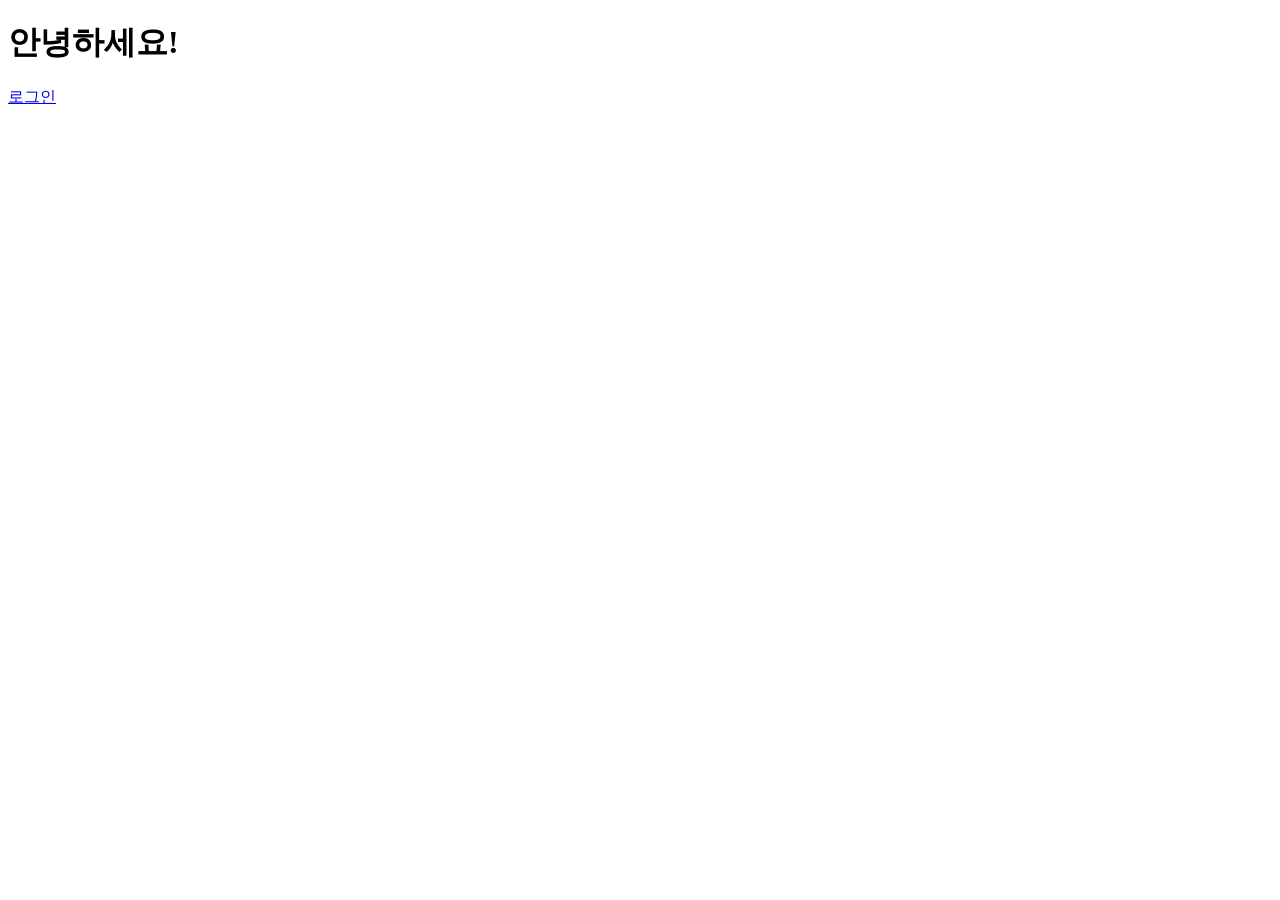
==== src/main/resources/templates/index.html @ 5abcea7f "first commit" ====
<!DOCTYPE html>
<html xmlns:th="http://www.thymeleaf.org">
<head>
    <meta charset="UTF-8">
    <title>index 메인페이지</title>
</head>
<body>
    <h1>안녕하세요!</h1>
    <a href="/hello">로그인</a>
</body>
</html>
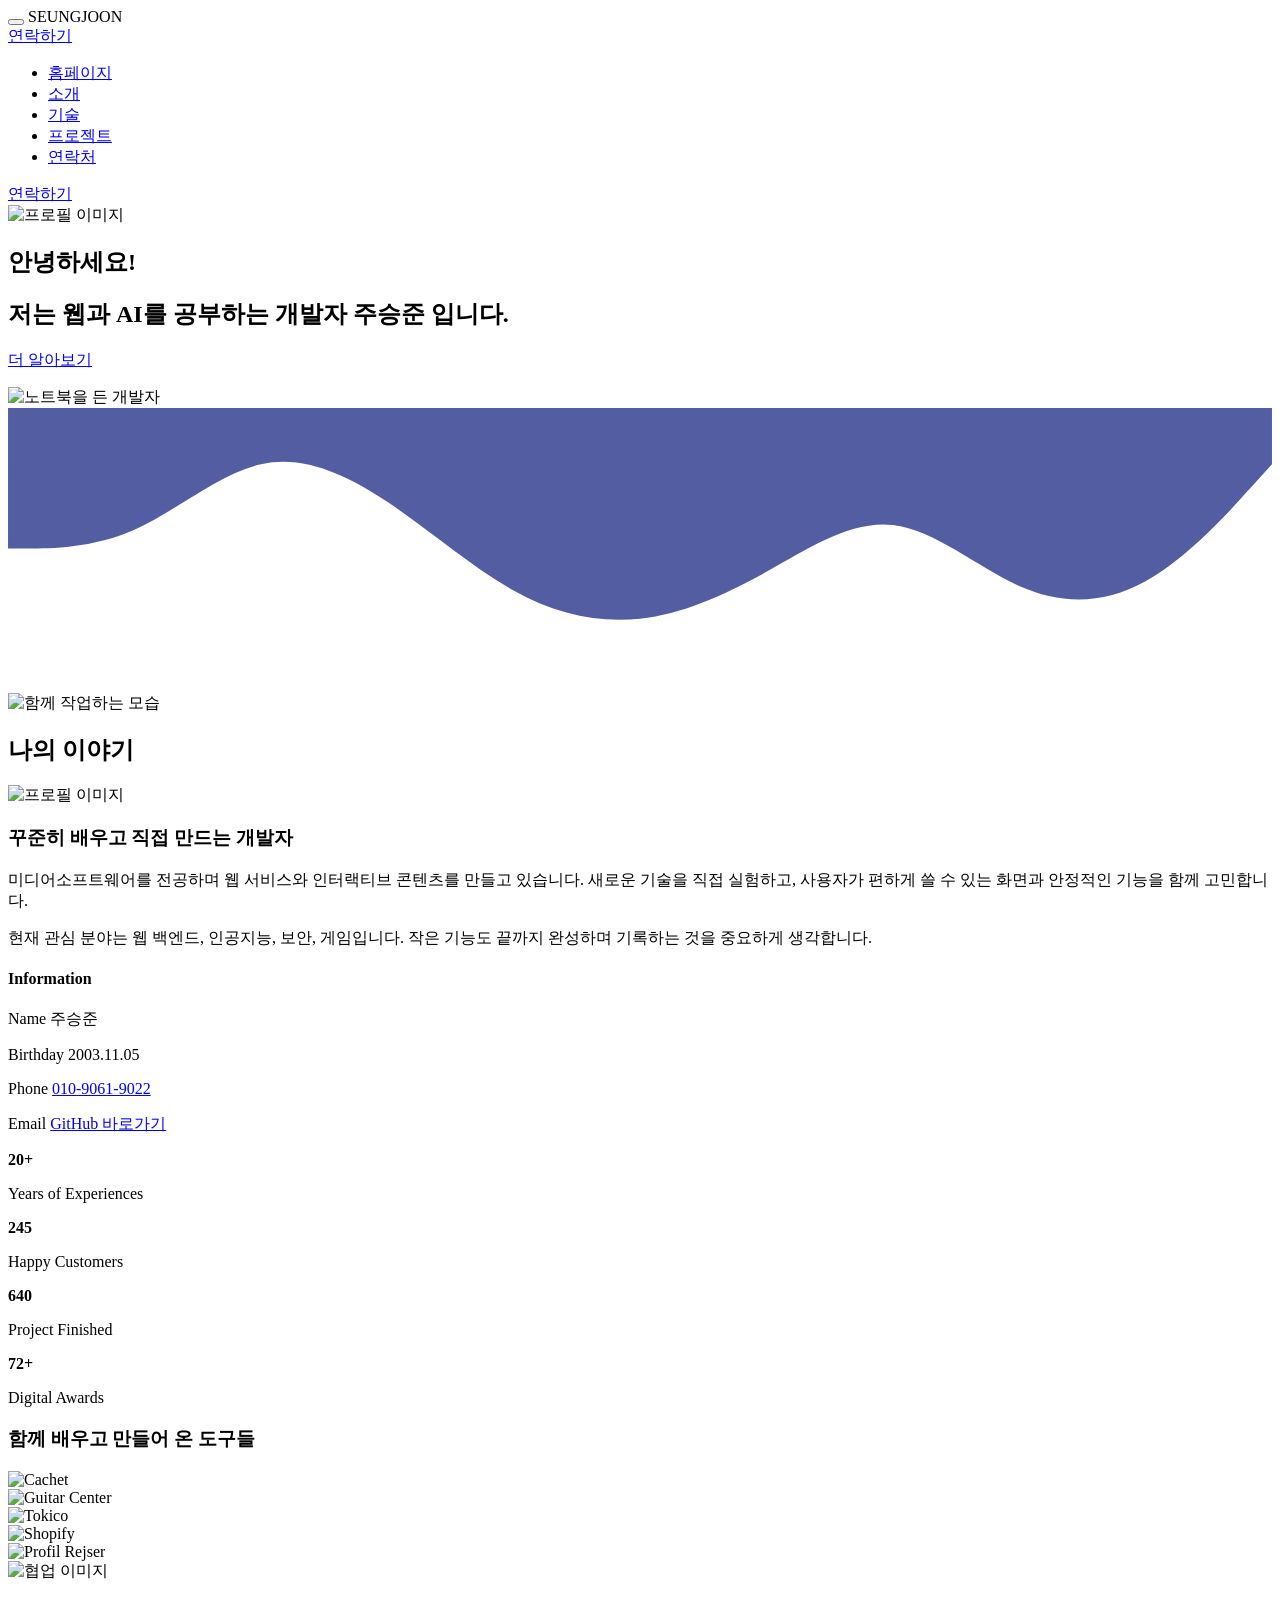
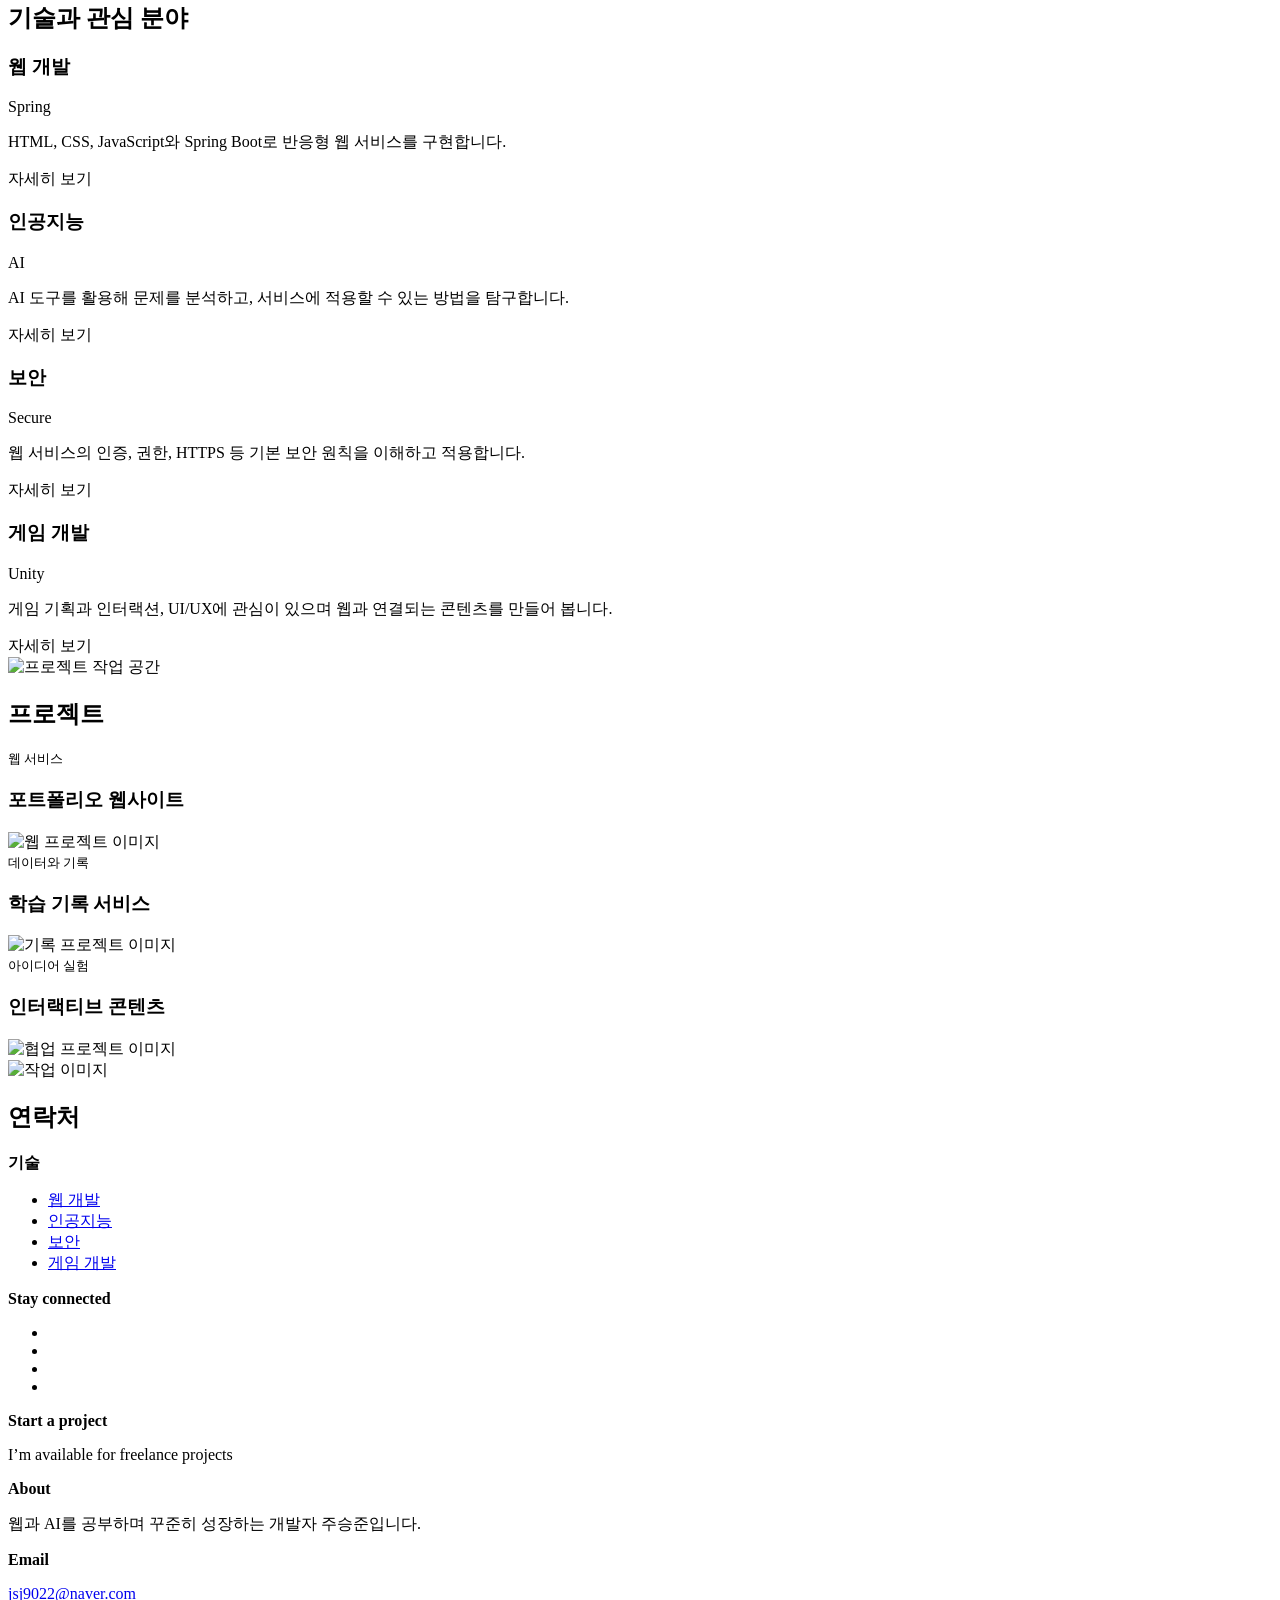
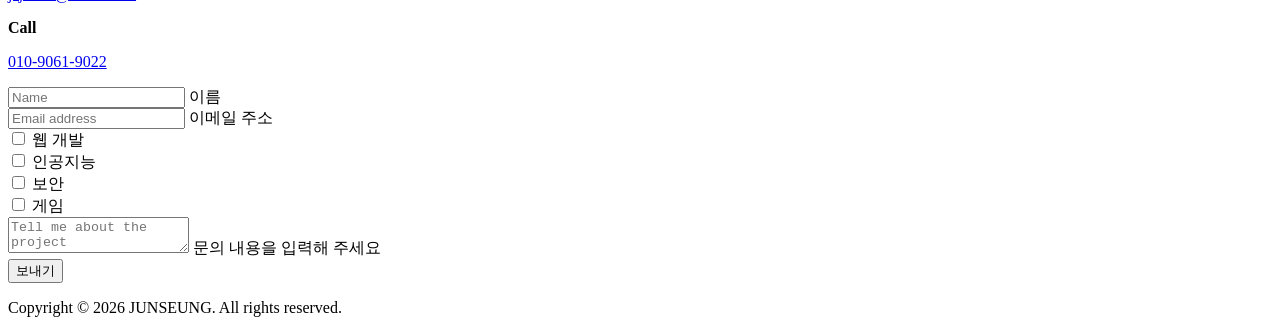
==== commit 8968bb6c: "3주차 개발(9/16알)" ====
--- a/src/main/resources/templates/index.html
+++ b/src/main/resources/templates/index.html
@@ -1,11 +1,602 @@
-<!DOCTYPE html>
-<html xmlns:th="http://www.thymeleaf.org">
-<head>
-    <meta charset="UTF-8">
-    <title>index 메인페이지</title>
-</head>
-<body>
-    <h1>안녕하세요!</h1>
-    <a href="/hello">로그인</a>
-</body>
+<!doctype html>
+<html lang="ko" xmlns:th="http://www.thymeleaf.org">
+    <head>
+        <meta charset="utf-8">
+        <meta name="viewport" content="width=device-width, initial-scale=1">
+
+        <meta name="description" content="웹, AI, 보안, 게임을 공부하는 개발자 포트폴리오">
+        <meta name="author" content="주승준">
+
+        <title>주승준 | 개발자 포트폴리오</title>
+
+        <!-- CSS FILES -->
+        <link rel="preconnect" href="https://fonts.googleapis.com">
+        
+        <link rel="preconnect" href="https://fonts.gstatic.com" crossorigin>
+        
+        <link href="https://fonts.googleapis.com/css2?family=DM+Sans:wght@400;500;700&display=swap" rel="stylesheet">
+
+        <link th:href="@{/css/bootstrap.min.css}" rel="stylesheet">
+
+        <link th:href="@{/css/bootstrap-icons.css}" rel="stylesheet">
+
+        <link th:href="@{/css/magnific-popup.css}" rel="stylesheet">
+
+        <link th:href="@{/css/templatemo-first-portfolio-style.css}" rel="stylesheet">
+        
+<!--
+
+TemplateMo 578 First Portfolio
+
+https://templatemo.com/tm-578-first-portfolio
+
+-->
+    </head>
+    
+    <body>
+
+        <section class="preloader">
+            <div class="spinner">
+                <span class="spinner-rotate"></span>    
+            </div>
+        </section>
+
+        <nav class="navbar navbar-expand-lg">
+            <div class="container">
+
+                <button class="navbar-toggler" type="button" data-bs-toggle="collapse" data-bs-target="#navbarNav" aria-controls="navbarNav" aria-expanded="false" aria-label="Toggle navigation">
+                    <span class="navbar-toggler-icon"></span>
+                </button>
+
+                <a th:href="@{/}" class="navbar-brand mx-auto mx-lg-0">SEUNGJOON</a>
+
+                <div class="d-flex align-items-center d-lg-none">
+                    <i class="navbar-icon bi-telephone-plus me-3"></i>
+                    <a class="custom-btn btn" href="#section_5">
+                        연락하기
+                    </a>
+                </div>
+
+                <div class="collapse navbar-collapse" id="navbarNav">
+                    <ul class="navbar-nav ms-lg-5">
+                        <li class="nav-item">
+                            <a class="nav-link click-scroll" href="#section_1">홈페이지</a>
+                        </li>
+
+                        <li class="nav-item">
+                            <a class="nav-link click-scroll" href="#section_2">소개</a>
+                        </li>
+
+                        <li class="nav-item">
+                            <a class="nav-link click-scroll" href="#section_3">기술</a>
+                        </li>
+
+                        <li class="nav-item">
+                            <a class="nav-link click-scroll" href="#section_4">프로젝트</a>
+                        </li>
+
+                        <li class="nav-item">
+                            <a class="nav-link click-scroll" href="#section_5">연락처</a>
+                        </li>
+                    </ul>
+
+                    <div class="d-lg-flex align-items-center d-none ms-auto">
+                        <i class="navbar-icon bi-telephone-plus me-3"></i>
+                        <a class="custom-btn btn" href="#section_5">
+                            연락하기
+                        </a>
+                    </div>
+                </div>
+
+            </div>
+        </nav>
+
+        <main>
+
+            <section class="hero d-flex justify-content-center align-items-center" id="section_1">
+                <div class="container">
+                    <div class="row">
+
+                        <div class="col-lg-7 col-12">
+                            <div class="hero-text">
+                                <div class="hero-title-wrap d-flex align-items-center mb-4">
+                                    <img th:src="@{/images/happy-bearded-young-man.jpg}" class="avatar-image avatar-image-large img-fluid" alt="프로필 이미지">
+
+                                    <h1 class="hero-title ms-3 mb-0">안녕하세요!</h1>
+                                </div>
+
+                                <h2 class="mb-4">저는 웹과 AI를 공부하는 개발자 주승준 입니다.</h2>
+                                <p class="mb-4"><a class="custom-btn btn custom-link" href="#section_2">더 알아보기</a></p>
+                            </div>
+                        </div>
+
+                        <div class="col-lg-5 col-12 position-relative">
+                            <div class="hero-image-wrap"></div>
+                            <img th:src="@{/images/portrait-happy-excited-man-holding-laptop-computer.png}" class="hero-image img-fluid" alt="노트북을 든 개발자">
+                        </div>
+
+                    </div>
+                </div>
+
+                <svg xmlns="http://www.w3.org/2000/svg" viewBox="0 0 1440 320"><path fill="#535da1" fill-opacity="1" d="M0,160L24,160C48,160,96,160,144,138.7C192,117,240,75,288,64C336,53,384,75,432,106.7C480,139,528,181,576,208C624,235,672,245,720,240C768,235,816,213,864,186.7C912,160,960,128,1008,133.3C1056,139,1104,181,1152,202.7C1200,224,1248,224,1296,197.3C1344,171,1392,117,1416,90.7L1440,64L1440,0L1416,0C1392,0,1344,0,1296,0C1248,0,1200,0,1152,0C1104,0,1056,0,1008,0C960,0,912,0,864,0C816,0,768,0,720,0C672,0,624,0,576,0C528,0,480,0,432,0C384,0,336,0,288,0C240,0,192,0,144,0C96,0,48,0,24,0L0,0Z"></path></svg>
+            </section>
+
+
+            <section class="about section-padding" id="section_2">
+                <div class="container">
+                    <div class="row">
+
+                        <div class="col-lg-6 col-12">
+                            <img th:src="@{/images/couple-working-from-home-together-sofa.jpg}" class="about-image img-fluid" alt="함께 작업하는 모습">
+                        </div>
+
+                        <div class="col-lg-6 col-12 mt-5 mt-lg-0">
+                            <div class="about-thumb">
+
+                                <div class="section-title-wrap d-flex justify-content-end align-items-center mb-4">
+                                    <h2 class="text-white me-4 mb-0">나의 이야기</h2>
+
+                                    <img th:src="@{/images/happy-bearded-young-man.jpg}" class="avatar-image img-fluid" alt="프로필 이미지">
+                                </div>
+
+                                <h3 class="pt-2 mb-3">꾸준히 배우고 직접 만드는 개발자</h3>
+
+                                <p>미디어소프트웨어를 전공하며 웹 서비스와 인터랙티브 콘텐츠를 만들고 있습니다. 새로운 기술을 직접 실험하고, 사용자가 편하게 쓸 수 있는 화면과 안정적인 기능을 함께 고민합니다.</p>
+
+                                <p>현재 관심 분야는 웹 백엔드, 인공지능, 보안, 게임입니다. 작은 기능도 끝까지 완성하며 기록하는 것을 중요하게 생각합니다.</p>
+                            </div>
+                        </div>
+
+                    </div>
+                </div>
+            </section>
+
+            <section class="featured section-padding">
+                <div class="container">
+                    <div class="row">
+
+                        <div class="col-lg-6 col-12">
+                            <div class="profile-thumb">
+                                <div class="profile-title">
+                                    <h4 class="mb-0">Information</h4>
+                                </div>
+
+                                <div class="profile-body">
+                                    <p>
+                                        <span class="profile-small-title">Name</span> 
+                                        <span>주승준</span>
+                                    </p>
+
+                                    <p>
+                                        <span class="profile-small-title">Birthday</span> 
+                                        <span>2003.11.05</span>
+                                    </p>
+
+                                    <p>
+                                        <span class="profile-small-title">Phone</span> 
+                                         <span><a href="tel:010-9061-9022">010-9061-9022</a></span>
+                                    </p>
+
+                                    <p>
+                                        <span class="profile-small-title">Email</span> 
+                                        <span><a href="https://github.com/" target="_blank" rel="noopener noreferrer">GitHub 바로가기</a></span>
+                                    </p>
+                                </div>
+                            </div>
+                        </div>
+
+                        <div class="col-lg-6 col-12 mt-5 mt-lg-0">
+                            <div class="about-thumb">
+                                <div class="row">
+                                    <div class="col-lg-6 col-6 featured-border-bottom py-2">
+                                        <strong class="featured-numbers">20+</strong>
+
+                                        <p class="featured-text">Years of Experiences</p>
+                                    </div>
+
+                                    <div class="col-lg-6 col-6 featured-border-start featured-border-bottom ps-5 py-2">
+                                        <strong class="featured-numbers">245</strong>
+
+                                        <p class="featured-text">Happy Customers</p>
+                                    </div>
+
+                                    <div class="col-lg-6 col-6 pt-4">
+                                        <strong class="featured-numbers">640</strong>
+
+                                        <p class="featured-text">Project Finished</p>
+                                    </div>
+
+                                    <div class="col-lg-6 col-6 featured-border-start ps-5 pt-4">
+                                        <strong class="featured-numbers">72+</strong>
+
+                                        <p class="featured-text">Digital Awards</p>
+                                    </div>
+                                </div>
+                            </div>
+                        </div>
+
+                    </div>
+                </div>
+            </section>
+
+
+            <section class="clients section-padding">
+                <div class="container">
+                    <div class="row align-items-center">
+
+                        <div class="col-lg-12 col-12">
+                            <h3 class="text-center mb-5">함께 배우고 만들어 온 도구들</h3>
+                        </div>
+
+                        <div class="col-lg-2 col-4 ms-auto clients-item-height">
+                            <img th:src="@{/images/clients/cachet.svg}" class="clients-image img-fluid" alt="Cachet">
+                        </div>
+
+                        <div class="col-lg-2 col-4 clients-item-height">
+                            <img th:src="@{/images/clients/guitar-center.svg}" class="clients-image img-fluid" alt="Guitar Center">
+                        </div>
+
+                        <div class="col-lg-2 col-4 clients-item-height">
+                            <img th:src="@{/images/clients/tokico.svg}" class="clients-image img-fluid" alt="Tokico">
+                        </div>
+
+                        <div class="col-lg-2 col-4 clients-item-height">
+                            <img th:src="@{/images/clients/shopify.svg}" class="clients-image img-fluid" alt="Shopify">
+                        </div>
+
+                        <div class="col-lg-2 col-4 me-auto clients-item-height">
+                            <img th:src="@{/images/clients/profil-rejser.svg}" class="clients-image img-fluid" alt="Profil Rejser">
+                        </div>
+
+                    </div>
+                </div>
+            </section>
+
+
+            <section class="services section-padding" id="section_3">
+                <div class="container">
+                    <div class="row">
+
+                        <div class="col-lg-10 col-12 mx-auto">
+                            <div class="section-title-wrap d-flex justify-content-center align-items-center mb-5">
+                                <img th:src="@{/images/handshake-man-woman-after-signing-business-contract-closeup.jpg}" class="avatar-image img-fluid" alt="협업 이미지">
+
+                                <h2 class="text-white ms-4 mb-0">기술과 관심 분야</h2>
+                            </div>
+
+                            <div class="row pt-lg-5">
+                                <div class="col-lg-6 col-12">
+                                    <div class="services-thumb">
+                                        <div class="d-flex flex-wrap align-items-center border-bottom mb-4 pb-3">
+                                            <h3 class="mb-0">웹 개발</h3>
+
+                                            <div class="services-price-wrap ms-auto">
+                                                <p class="services-price-text mb-0">Spring</p>
+                                                <div class="services-price-overlay"></div>
+                                            </div>
+                                        </div>
+
+                                        <p>HTML, CSS, JavaScript와 Spring Boot로 반응형 웹 서비스를 구현합니다.</p>
+
+                                        <a th:href="@{/detailed_web.html}" target="_blank" rel="noopener noreferrer" class="custom-btn custom-border-btn btn mt-3">자세히 보기</a>
+
+                                        <div class="services-icon-wrap d-flex justify-content-center align-items-center">
+                                            <i class="services-icon bi-globe"></i>
+                                        </div>
+                                    </div>
+                                </div>
+
+                                <div class="col-lg-6 col-12">
+                                    <div class="services-thumb services-thumb-up">
+                                        <div class="d-flex flex-wrap align-items-center border-bottom mb-4 pb-3">
+                                            <h3 class="mb-0">인공지능</h3>
+
+                                            <div class="services-price-wrap ms-auto">
+                                                <p class="services-price-text mb-0">AI</p>
+                                                <div class="services-price-overlay"></div>
+                                            </div>
+                                        </div>
+
+                                        <p>AI 도구를 활용해 문제를 분석하고, 서비스에 적용할 수 있는 방법을 탐구합니다.</p>
+
+                                        <a th:href="@{/detailed_ai.html}" target="_blank" rel="noopener noreferrer" class="custom-btn custom-border-btn btn mt-3">자세히 보기</a>
+
+                                        <div class="services-icon-wrap d-flex justify-content-center align-items-center">
+                                            <i class="services-icon bi-robot"></i>
+                                        </div>
+                                    </div>
+                                </div>
+
+                                <div class="col-lg-6 col-12">
+                                    <div class="services-thumb">
+                                        <div class="d-flex flex-wrap align-items-center border-bottom mb-4 pb-3">
+                                            <h3 class="mb-0">보안</h3>
+
+                                            <div class="services-price-wrap ms-auto">
+                                                <p class="services-price-text mb-0">Secure</p>
+                                                <div class="services-price-overlay"></div>
+                                            </div>
+                                        </div>
+
+                                        <p>웹 서비스의 인증, 권한, HTTPS 등 기본 보안 원칙을 이해하고 적용합니다.</p>
+
+                                        <a th:href="@{/detailed_security.html}" target="_blank" rel="noopener noreferrer" class="custom-btn custom-border-btn btn mt-3">자세히 보기</a>
+
+                                        <div class="services-icon-wrap d-flex justify-content-center align-items-center">
+                                            <i class="services-icon bi-shield-lock"></i>
+                                        </div>
+                                    </div>
+                                </div>
+
+                                <div class="col-lg-6 col-12">
+                                    <div class="services-thumb services-thumb-up">
+                                        <div class="d-flex flex-wrap align-items-center border-bottom mb-4 pb-3">
+                                            <h3 class="mb-0">게임 개발</h3>
+
+                                            <div class="services-price-wrap ms-auto">
+                                                <p class="services-price-text mb-0">Unity</p>
+                                                <div class="services-price-overlay"></div>
+                                            </div>
+                                        </div>
+
+                                        <p>게임 기획과 인터랙션, UI/UX에 관심이 있으며 웹과 연결되는 콘텐츠를 만들어 봅니다.</p>
+
+                                        <a th:href="@{/detailed_game.html}" target="_blank" rel="noopener noreferrer" class="custom-btn custom-border-btn btn mt-3">자세히 보기</a>
+
+                                        <div class="services-icon-wrap d-flex justify-content-center align-items-center">
+                                            <i class="services-icon bi-controller"></i>
+                                        </div>
+                                    </div>
+                                </div>
+                            </div>
+                        </div>
+                    </div>
+                </div>
+            </section>
+
+
+            <section class="projects section-padding" id="section_4">
+                <div class="container">
+                    <div class="row">
+
+                        <div class="col-lg-8 col-md-8 col-12 ms-auto">
+                            <div class="section-title-wrap d-flex justify-content-center align-items-center mb-4">
+                                <img th:src="@{/images/white-desk-work-study-aesthetics.jpg}" class="avatar-image img-fluid" alt="프로젝트 작업 공간">
+
+                                <h2 class="text-white ms-4 mb-0">프로젝트</h2>
+                            </div>
+                        </div>
+
+                        <div class="clearfix"></div>
+
+                        <div class="col-lg-4 col-md-6 col-12">
+                            <div class="projects-thumb">
+                                <div class="projects-info">
+                                    <small class="projects-tag">웹 서비스</small>
+
+                                    <h3 class="projects-title">포트폴리오 웹사이트</h3>
+                                </div>
+
+                                <a th:href="@{/images/projects/nikhil-KO4io-eCAXA-unsplash.jpg}" class="popup-image">
+                                    <img th:src="@{/images/projects/nikhil-KO4io-eCAXA-unsplash.jpg}" class="projects-image img-fluid" alt="웹 프로젝트 이미지">
+                                </a>
+                            </div>
+                        </div>
+
+                        <div class="col-lg-4 col-md-6 col-12">
+                            <div class="projects-thumb">
+                                <div class="projects-info">
+                                    <small class="projects-tag">데이터와 기록</small>
+
+                                    <h3 class="projects-title">학습 기록 서비스</h3>
+                                </div>
+
+                                <a th:href="@{/images/projects/the-5th-IQYR7N67dhM-unsplash.jpg}" class="popup-image">
+                                    <img th:src="@{/images/projects/the-5th-IQYR7N67dhM-unsplash.jpg}" class="projects-image img-fluid" alt="기록 프로젝트 이미지">
+                                </a>
+                            </div>
+                        </div>
+
+                        <div class="col-lg-4 col-md-6 col-12">
+                            <div class="projects-thumb">
+                                <div class="projects-info">
+                                    <small class="projects-tag">아이디어 실험</small>
+
+                                    <h3 class="projects-title">인터랙티브 콘텐츠</h3>
+                                </div>
+
+                                <a th:href="@{/images/projects/true-agency-9Bjog5FZ-oc-unsplash.jpg}" class="popup-image">
+                                    <img th:src="@{/images/projects/true-agency-9Bjog5FZ-oc-unsplash.jpg}" class="projects-image img-fluid" alt="협업 프로젝트 이미지">
+                                </a>
+                            </div>
+                        </div>
+
+                    </div>
+                </div>
+            </section>
+
+            <section class="contact section-padding" id="section_5">
+                    <div class="container">
+                        <div class="row">
+
+                            <div class="col-lg-6 col-md-8 col-12">
+                                <div class="section-title-wrap d-flex justify-content-center align-items-center mb-5">
+                                    <img th:src="@{/images/aerial-view-man-using-computer-laptop-wooden-table.jpg}" class="avatar-image img-fluid" alt="작업 이미지">
+
+                                    <h2 class="text-white ms-4 mb-0">연락처</h2>
+                                </div>
+                            </div>
+
+                            <div class="clearfix"></div>
+
+                            <div class="col-lg-3 col-md-6 col-12 pe-lg-0">
+                                <div class="contact-info contact-info-border-start d-flex flex-column">
+                                    <strong class="site-footer-title d-block mb-3">기술</strong>
+
+                                    <ul class="footer-menu">
+                                        <li class="footer-menu-item"><a href="#section_3" class="footer-menu-link">웹 개발</a></li>
+
+                                        <li class="footer-menu-item"><a href="#section_3" class="footer-menu-link">인공지능</a></li>
+
+                                        <li class="footer-menu-item"><a href="#section_3" class="footer-menu-link">보안</a></li>
+
+                                        <li class="footer-menu-item"><a href="#section_3" class="footer-menu-link">게임 개발</a></li>
+                                    </ul>
+
+                                    <strong class="site-footer-title d-block mt-4 mb-3">Stay connected</strong>
+
+                                    <ul class="social-icon">
+                                        <li class="social-icon-item"><a href="https://twitter.com/minthu" class="social-icon-link bi-twitter"></a></li>
+
+                                        <li class="social-icon-item"><a href="#" class="social-icon-link bi-instagram"></a></li>
+
+                                        <li class="social-icon-item"><a href="#" class="social-icon-link bi-pinterest"></a></li>
+
+                                        <li class="social-icon-item"><a href="https://www.youtube.com/templatemo" class="social-icon-link bi-youtube"></a></li>
+                                    </ul>
+
+                                    <strong class="site-footer-title d-block mt-4 mb-3">Start a project</strong>
+
+                                    <p class="mb-0">I’m available for freelance projects</p>
+                                </div>
+                            </div>
+
+                            <div class="col-lg-3 col-md-6 col-12 ps-lg-0">
+                                <div class="contact-info d-flex flex-column">
+                                    <strong class="site-footer-title d-block mb-3">About</strong>
+
+                                    <p class="mb-2">
+                                        웹과 AI를 공부하며 꾸준히 성장하는 개발자 주승준입니다.
+                              </p>
+
+                                    <strong class="site-footer-title d-block mt-4 mb-3">Email</strong>
+
+                                    <p>
+                                        <a href="mailto:jsj9022@naver.com">
+                                            jsj9022@naver.com
+                                        </a>
+                                    </p>
+
+                                    <strong class="site-footer-title d-block mt-4 mb-3">Call</strong>
+
+                                    <p class="mb-0">
+                                        <a href="tel:010-9061-9022">
+                                            010-9061-9022
+                                        </a>
+                                    </p>
+                                </div>
+                            </div>
+
+                            <div class="col-lg-6 col-12 mt-5 mt-lg-0">
+                                <form action="#" method="get" class="custom-form contact-form" role="form">
+                                    <div class="row">
+                                        <div class="col-lg-6 col-md-6 col-12">
+                                            <div class="form-floating">
+                                                <input type="text" name="name" id="name" class="form-control" placeholder="Name" required="">
+                                                
+                                                <label for="name">이름</label>
+                                            </div>
+                                        </div>
+
+                                        <div class="col-lg-6 col-md-6 col-12"> 
+                                            <div class="form-floating">
+                                                <input type="email" name="email" id="email" pattern="[^ @]*@[^ @]*" class="form-control" placeholder="Email address" required="">
+                                                
+                                                <label for="email">이메일 주소</label>
+                                            </div>
+                                        </div>
+
+                                        <div class="col-lg-3 col-md-6 col-6">
+                                            <div class="form-check form-check-inline">
+                                                <input name="website" type="checkbox" class="form-check-input" id="inlineCheckbox1" value="1">
+
+                                                <label class="form-check-label" for="inlineCheckbox1">
+                                                    <i class="bi-globe form-check-icon"></i>
+                                                    <span class="form-check-label-text">웹 개발</span>
+                                                </label>
+                                          </div>
+                                        </div>
+
+                                        <div class="col-lg-3 col-md-6 col-6">
+                                            <div class="form-check form-check-inline">
+                                                <input name="branding" type="checkbox" class="form-check-input" id="inlineCheckbox2" value="1">
+
+                                                <label class="form-check-label" for="inlineCheckbox2">
+                                                    <i class="bi-lightbulb form-check-icon"></i>
+                                                    <span class="form-check-label-text">인공지능</span>
+                                                </label>
+                                            </div>
+                                        </div>
+
+                                        <div class="col-lg-3 col-md-6 col-6">
+                                            <div class="form-check form-check-inline">
+                                                <input name="ecommerce" type="checkbox" class="form-check-input" id="inlineCheckbox3" value="1">
+
+                                                <label class="form-check-label" for="inlineCheckbox3">
+                                                    <i class="bi-phone form-check-icon"></i>
+                                                    <span class="form-check-label-text">보안</span>
+                                                </label>
+                                            </div>
+                                        </div>
+
+                                        <div class="col-lg-3 col-md-6 col-6">
+                                            <div class="form-check form-check-inline me-0">
+                                                <input name="seo" type="checkbox" class="form-check-input" id="inlineCheckbox4" value="1">
+
+                                                <label class="form-check-label" for="inlineCheckbox4">
+                                                    <i class="bi-google form-check-icon"></i>
+                                                    <span class="form-check-label-text">게임</span>
+                                                </label>
+                                            </div>
+                                        </div>
+
+                                        <div class="col-lg-12 col-12">
+                                            <div class="form-floating">
+                                                <textarea class="form-control" id="message" name="message" placeholder="Tell me about the project"></textarea>
+                                                
+                                                <label for="message">문의 내용을 입력해 주세요</label>
+                                            </div>
+                                        </div>
+
+                                        <div class="col-lg-3 col-12 ms-auto">
+                                            <button type="submit" class="form-control">보내기</button>
+                                        </div>
+
+                                    </div>
+                                </form>
+                            </div>
+
+                        </div>
+                    </div>
+                </div>
+            </section>
+
+        </main>
+
+        <footer class="site-footer">
+            <div class="container">
+                <div class="row">
+
+                    <div class="col-lg-12 col-12">
+                        <div class="copyright-text-wrap">
+                            <p class="mb-0">
+                                <span class="copyright-text">Copyright © 2026 <a th:href="@{/}">JUNSEUNG</a>. All rights reserved.</span>
+                            </p>
+                        </div>
+                    </div>
+
+                </div>
+            </div>
+        </footer>
+
+        <!-- JAVASCRIPT FILES -->
+        <script th:src="@{/js/jquery.min.js}"></script>
+        <script th:src="@{/js/bootstrap.min.js}"></script>
+        <script th:src="@{/js/jquery.sticky.js}"></script>
+        <script th:src="@{/js/click-scroll.js}"></script>
+        <script th:src="@{/js/jquery.magnific-popup.min.js}"></script>
+        <script th:src="@{/js/magnific-popup-options.js}"></script>
+        <script th:src="@{/js/custom.js}"></script>
+
+    </body>
 </html>
